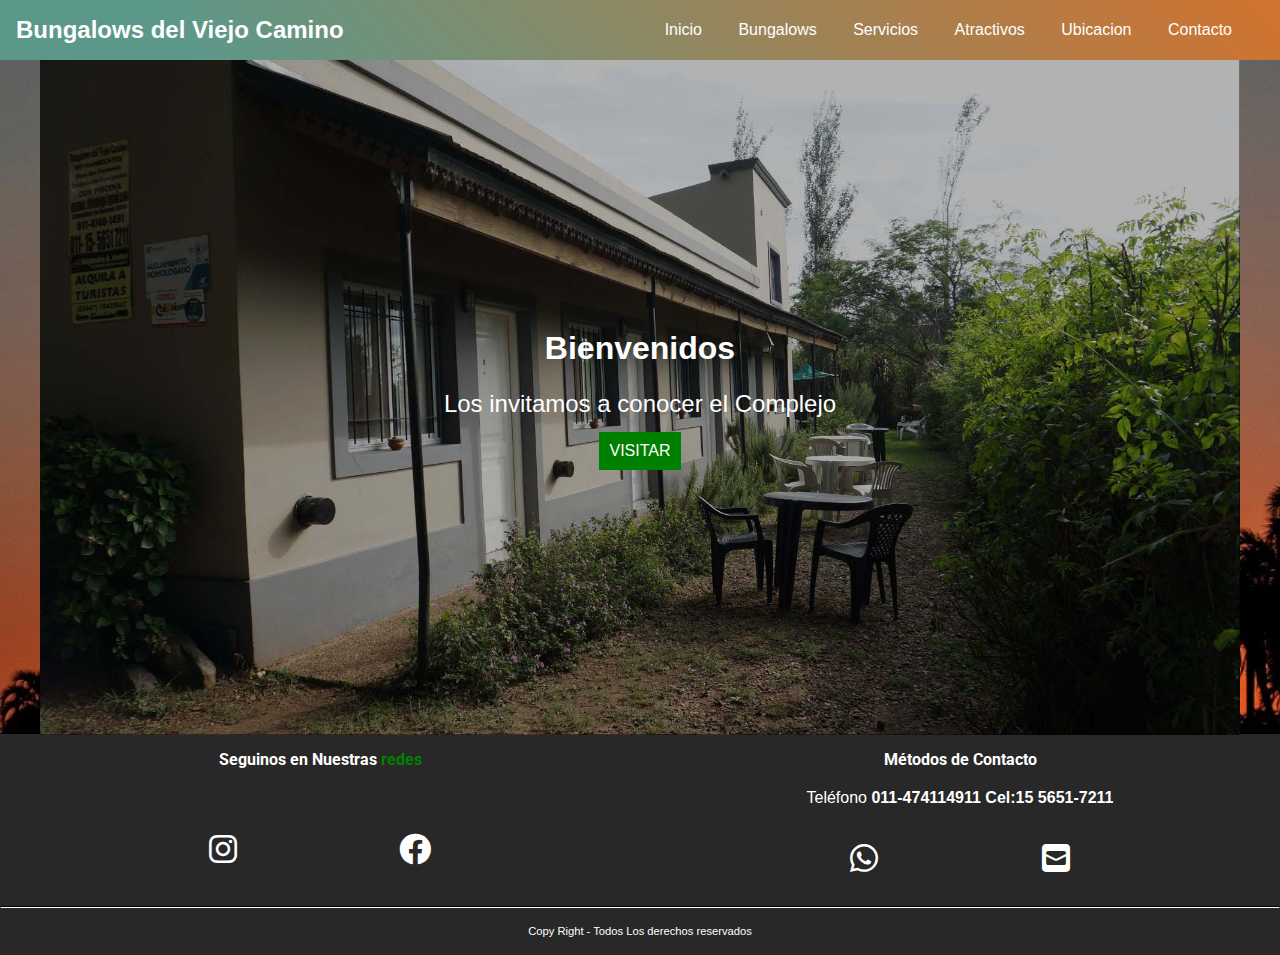
==== index.html @ 705c2ca8 "commitFirst" ====
<!DOCTYPE html>
<html lang="es">
<head>
	<link rel="preconnect" href="https://fonts.googleapis.com">
	<link rel="preconnect" href="https://fonts.gstatic.com" crossorigin>
	<link href="https://fonts.googleapis.com/css2?family=Roboto&display=swap" rel="stylesheet">
	<meta charset="UTF-8">
	<meta http-equiv="X-UA-Compatible" content="IE=edge">
	<meta name="viewport" content="width=device-width, initial-scale=1.0">
	<title>Bungalows Del Viejo Camino</title>
	
	<link rel="icon" href="./imagenes/icono.ico"> <!-- Icono en Title -->
	<link rel="stylesheet" href="https://cdnjs.cloudflare.com/ajax/libs/font-awesome/6.0.0-beta3/css/all.min.css">
	<link rel="stylesheet" href="estilos/base.css">
	<!-- para iconos deiconos de https://fontawesome.com/-->
</head>

<body>
    <header class="header__atractivos">        
        <div>
            <h1>Bungalows del Viejo Camino </h1>
		</div>
        <!--navegacion-->
       
        <nav class="navegacion">
            <ul class="menu">
                <li><a href="#">Inicio</a></li>
                <li><a href="./vistas/bungalows.html">Bungalows</a></li>
                <li><a href="./vistas/servicios.html">Servicios</a></li>
                <li><a href="./vistas/atractivos.html">Atractivos</a></li>
                <li><a href="./vistas/ubicacion.html">Ubicacion</a></li>
                <li><a href="./vistas/contacto.html">Contacto</a></li>
            </ul>  
        </nav>    
    </header>
	<main>
		<!-- slider -->
		<section class="hero__section">
			<div>
				<div class="hero__texto">
					<h2>Bienvenidos</h2>
					<p>Los invitamos a conocer el Complejo</p>
					<a href="./vistas/bungalows.html">VISITAR</a>
				</div>
				<img src="imagenes/bunga1.jpg" alt="Bungalows Del Viejo Camino">
			</div>
<!--			<p style="background: red; margin-top: -5px;">lorem</p>-->
		</section>	


	</main>
     	<!-- footer -->
		 <footer>  
			<div class="footer">
				<div class="redes">                          
					<h3>Seguinos en Nuestras <span>redes</span> </h3>
					<ul class="menu__footer">            
						<li><a href="https://www.instagram.com" target="_blanc"><i class="fab fa-instagram"></i> </a></li>
						<li><a href="https://www.facebook.com/bungalowsdelviejocamino" target="_blanc"><i class="fab fa-facebook"></i></a></li>            
					</ul>
				</div>             
				
				<div class="contacto">
					<h3>Métodos de Contacto</h3>
					<p>Teléfono <b>011-474114911 Cel:15 5651-7211</b> </p> <!--hipervinculo mailto:-->
					<ul>
						<li><a href="https://wa.me/5491156517211" target="_blanc"><i class="fab fa-whatsapp"></i></a></li>
						<li><a href="mailto:silviadego@gmail.com"><i class="fa-solid fa-square-envelope"></i></a></li>
					</ul>
				</div> 
			</div>
			
			<div class="borde"></div> 
			
			<div class="pie">
				<p>Copy Right - Todos Los derechos reservados</p>
			</div>           
		</footer>
</body>
</html>
---- estilos/base.css ----
* {
	margin: 0;
	padding: 0;
	box-sizing: border-box;
}

body {
	background-image: url(../imagenes/parque-nacional-el-palmar.jpg);	
	background-repeat: no-repeat;
	background-size: cover;
	background-attachment: fixed;
	font-family: 'Lucida Sans', 'Lucida Sans Regular', 'Lucida Grande', 'Lucida Sans Unicode', Geneva, Verdana, sans-serif;
/* background-position-y:top*/
	width: 100%;
	
}

p {
	line-height: 25px;
}

h1, h2 {
	
}

header {
	display: flex;
	justify-content: space-between;
	align-items: center;
	padding: 1em;
	background: rgb(92,152,138);
    background: linear-gradient(47deg, rgba(92,152,138,1) 15%, rgba(207,115,48,1) 98%); 
}

.header__atractivos h1{
	color: white;
	font-size: 1.5em;
	margin-right: .5em;
	
}

header div {
	display: inline-block;
}

header nav {
	display: inline-block;
	margin-right: 8em;
	
}

header nav ul {
	
}

header nav ul li {
	display: inline-block;
	list-style: none;
	margin-right: 2em;
}

header nav ul li a {
	text-decoration: none;
	color: #FFF;
}

header nav ul li a:hover {
	color: green;
}

main {
	width: 100%;
/*	margin: auto;*/
	background-color: antiquewhite;

}


.hero__section {
	width: 100%;
	height: 100%;
	position: relative;
		
}

.hero__section > div {
	height: 100%;
	width: 100%;
}
.hero__section div img {
	width: 100%;
	margin-bottom: -5px;
}



.hero__section .hero__texto a {
	text-decoration: none;
	padding: 10px;
	background: green;
	color: #FFF;
	display: inline-block;
	margin-top: 2em;
}

.hero__section .hero__texto a:hover {
	color: red;
}

.borde{
	border: 1px solid black;
}

.contenedor__complejo img{
	width: 100%;
}

.hero__section .hero__texto {
	position: absolute;
	top: 0;
/*	border-bottom: 50%;*/
	color: #FFF;
	width: 100%;
	text-align: center;
/*	border: 1px solid red;*/
}


.hero__section .hero__texto h2 {
	font-size: 2em;
	color: #FFF;
}

.hero__section .hero__texto p {
	font-size: 1em;
	padding-top: 1em;
}

.contenedor__complejo {
	grid-template-columns: 1fr;
}



/* BUNGALOWS */

#bungalows {
	width: 100%;
}

#bungalows h2 {
	font-size: 1em;
	padding: 10px;
	text-align: center;
}

#bungalows p {
	padding: 10px;
}

.bungalows div {
	width: 100%;
}

.bungalows div img {
	width: 100%;
}

.bungalows div h3 {
	text-align: center;
	padding: 10px 0 10px 0;
}

.bungalows div p {
	padding: .5em;
}

/* Servicios */

.servicios {
	width: 100%;
}

.servicios h2 {
	text-align: center;
	padding: 10px 0 10px 0;
}

.servicios > img {
	width: 100%;
}

.servicios-presentacion {
	
}

.servicios-presentacion h3{
	text-align: center;
}

.servicios-presentacion p {
	padding: 10px;
}

.servicios-lista ul {
	padding-left: 1em;
}

.servicios-lista ul li {
	list-style: none;
	line-height: 25px;
}

.servicios-lista ul li i {
	color: green;
	padding-right: 10px;
}

.servicios-lista div {
	width: 100%;
}

.servicios-lista div img {
	width: 100%;
	margin-bottom: -5px;
}



/* Atractivos */

.atractivos__contenedor h2{
 font-size: 1.5em;
 text-align: center;

}



.Atractivos__titulo--uppercase:hover{
    text-transform: uppercase;   
    font-family:'Roboto', sans-serif;
    margin: 0 auto;    
    color: rgb(247, 255, 220);
    text-shadow:3px 5px 10px rgb(6, 12, 8);
    width: fit-content;
}


.iframe iframe{

    width: 100%;
    border: solid black;
    margin-bottom: 10px;
}

.Atractivos{
    background-image: url('../imagenes/amanecer-generico.jpg');   
    margin: 0 auto;
    color: cornsilk;
    text-align: center;
    background-attachment: fixed; 
    display: flex;
    flex-direction: column;
    align-items: center;
	background-size: cover;
}

.atractivos__fotos{
    width: 100%;
    height: 100%;
    overflow: hidden;    
    display: grid;
    justify-content:space-between;
    align-items: center;
    position: relative;
        
}

.Atractivos h2{

	color: white;
	font-size: 2em;
}

h2.Atractivos__titulo--uppercase {
    COLOR: RED;
}


.Atractivos h4{

	color: white(5, 122, 168);
	font-size: 1.2em;
	background-color: grey;
	border-radius: 0.5em;


}

.h2opacidad {

    font-size: 2rem;
    position: absolute;
    width: 100%;
    opacity: 60%;
	background-color: grey;
  
}

/*  EL COMPLEJO */



/* CONTACTO */

.bienvenidos{
    background-color: #3A3A3A;
    color: aliceblue;
    padding: 20px 20px;
    
  }

.formulario {
	
}

.formulario div {
	
}

.formulario div form{
	width: 100%;
	padding: 10px;
}

.formulario div form label {
	width: 100%;
	
}

.formulario div form input, textarea {
	width: 100%;
	margin-bottom: 10px;
	padding: 7px;
}

.formulario div form textarea {
	height: 10em;
}

.form-ubicacion {
	padding: 10px;
}

.check{
	display: flex;
	
}

.check input{
	margin-top: 0.3em;
	margin-left: 0;
	margin-right: 5em;
	
}


footer {
	 background-color: #282828;
	width: 100%;
}

.footer {
	
}

.footer div {
	
}

.footer div h3{
	padding: 1em;
	color: #FFF;
	font-family: 'Roboto', sans-serif;
	text-align: center;
}

.footer div h3 span {
	color: green;
}

.footer div ul {
	display: flex;
	justify-content: space-around;
	flex-wrap: wrap;
}

.footer div ul li {
	list-style: none;
}

.footer div ul li a {
	text-decoration: none;
}

.footer div ul li a i {
	color: #FFF;
	font-size: 2em;
}
       
.footer .contacto {
	text-align: center;
}

.footer .contacto  p{
	color: #FFF;
}


.footer .contacto  a i{
	font-size: 2em;
	color: #FFF;
	padding: 1em;
}

.borde {
/*	display: inline-block;*/
/*	padding-bottom: 1em 0 1em 0;*/
	border-bottom: 1px solid #FFF;
}

.pie p{
	color: #FFF;
	padding: 1em;
	text-align: center;
	font-size: .7em;
}


.contenedor-grid {
		display: grid;
		grid-template-areas: 
			'header'
			'main'
			'main'
			'footer';
		grid-template-columns: 1fr;
		grid-template-rows: auto;
}
	
header {
	grid-area: header;
}
	
main {
	grid-area: main;
}
	
footer {
	grid-area: footer;
}
	



/* MEDIA QUERIES */



@media only screen and (min-width: 375px) {
	.contenedor-grid {
		display: grid;
		grid-template-areas: 
			'header'
			'main'
			'main'
			'footer';
		grid-template-columns: 1fr;
		grid-template-rows: auto;
	}
	
	header {
		grid-area: header;
	}
	
	main {
		grid-area: main;
	}
	
	footer {
		grid-area: footer;
	}
	
	
	
	.hero__section .hero__texto {
		position: absolute;
		top: 20%;
		border-bottom: 50%;
		color: #FFF;
		width: 100%;
		text-align: center;
	}
	
	.navegacion {
		margin-right: 0em;
	}

	.hero__section .hero__texto h2 {
		font-size: 2em;
    
	}

	.hero__section .hero__texto p {
	font-size: 1.5em;

	}
	.hero__section .hero__texto a {
    
    margin-top: 1em;
	}

}

@media only screen and (min-width: 480px) {
	.contenedor-grid {
		display: grid;
		grid-template-areas: 
			'header'
			'main'
			'main'
			'footer';
		grid-template-columns: 1fr;
		grid-template-rows: auto;
	}
	
	header {
		grid-area: header;
	}
	
	main {
		grid-area: main;
	}
	
	footer {
		grid-area: footer;
	}
	
	
	.hero__section .hero__texto {
		position: absolute;
		top: 25%;
		border-bottom: 50%;
		color: #FFF;
		width: 100%;
		text-align: center;
			
	}
	.navegacion {
		margin-right: 0em;
	}

	.hero__section .hero__texto h2 {
		font-size: 2em;
    
	}

	.hero__section .hero__texto p {
	font-size: 1.5em;

	}
	.contenedor__complejo {
   
	grid-template-columns: 1fr;
	}


    .header__atractivos h1 {
     font-size: 1.5em;
    
	}
	
	
	/* CONTACTO */

	.bienvenidos{
		background-color: #3A3A3A;
		color: aliceblue;
		padding: 20px 20px;

	  }

	.formulario {
		display: flex;
		justify-content: space-between;
		flex-wrap: wrap;
	}

	.formulario > div {
		width: 100%;
	}

	.formulario div form{
		width: 100%;
		padding: 10px;
	}

	.formulario div form label {
		width: 100%;

	}

	.formulario div form input, textarea {
		width: 100%;
		margin-bottom: 10px;
		padding: 7px;
	}

	.formulario div form textarea {
		height: 10em;
	}
	
	.formulario div form input[type=submit] {
		width: 49%;
	}
	
	.formulario div form input[type=reset] {
		width: 49%;
	}

	.form-ubicacion, .form-contacto {
		padding: 10px;
	}

	

}

@media only screen and (min-width: 576px) {
    .contenedor-grid {
		display: grid;
		grid-template-areas: 
			'header header '
			'main main'
			'main main'
			'footer footer';
		grid-template-columns: 1fr 1fr;
		grid-template-rows: auto;
	}
	
	header {
		grid-area: header;
	}
	
	main {
		grid-area: main;
	}
	
	footer {
		grid-area: footer;
	}
	
	
	#bungalows {
		width: 100%;
	}

	#bungalows h2 {
		font-size: 1em;
		padding: 10px;
		text-align: center;
	}

	#bungalows p {
		padding: 10px;
	}
	
	.bungalows {
		display: flex;
		justify-content: space-between;
		flex-wrap: wrap;
	}

	.bungalows div {
		width: 48%;
		margin-bottom: 1.5em;
	}

	.bungalows div img {
		width: 100%;
	}

	.bungalows div h3 {
		text-align: center;
		padding: 10px 0 10px 0;
	}

	.bungalows div p {
		padding: .5em;
	}
	
	.footer {
		display: flex;
		justify-content: space-around;
	}
	
	.footer div{
		width: 48%;
	}
	
	.footer div h3 {
		font-size: 1em;
	}
	
	.footer .redes ul {
		margin-top: 3em;
	}
}




@media only screen and (min-width: 768px) {
	.contenedor-grid {
		display: grid;
		grid-template-areas: 
			'header header '
			'main main'
			'main main'
			'footer footer';
		grid-template-columns: 1fr 1fr;
		grid-template-rows: auto;
	}
	
	header {
		grid-area: header;
	}
	
	main {
		grid-area: main;
	}
	
	footer {
		grid-area: footer;
	}
	
	
	.hero__section .hero__texto {
		position: absolute;
		top: 40%;
		border-bottom: 50%;
		color: #FFF;
		width: 100%;
		text-align: center;
	}
	
	/* Servicios */

	.servicios {
		width: 100%;
	}

	.servicios h2 {
		text-align: center;
		padding: 10px 0 10px 0;
	}

	.servicios > img {
		width: 100%;
	}

	.servicios-presentacion {

	}

	.servicios-presentacion h3{
		text-align: center;
	}

	.servicios-presentacion p {
		padding: 10px;
	}
	
	.servicios-lista  {
		display: flex;
		justify-content: space-between;
	}
	
	.servicios-lista div img{
		width: 48%;
		height: 28em;
	}

	.servicios-lista ul {
		padding-left: 1em;
	}

	.servicios-lista ul li {
		list-style: none;
		line-height: 25px;
	}

	.servicios-lista ul li i {
		color: green;
		padding-right: 10px;
	}

	.servicios-lista div {
		width: 100%;
	}

	.servicios-lista div img {
		width: 100%;
		margin-bottom: -5px;
	}
	
	
	/* CONTACTO */

	.bienvenidos{
		background-color: #3A3A3A;
		color: aliceblue;
		padding: 20px 20px;

	  }

	.formulario {
		display: flex;
		justify-content: space-between;
		flex-wrap: wrap;
	}

	.formulario > div {
		width: 48%;
	}

	.formulario div form{
		width: 100%;
		padding: 10px;
	}

	.formulario div form label {
		width: 100%;

	}

	.formulario div form input, textarea {
		width: 100%;
		margin-bottom: 10px;
		padding: 7px;
	}

	.formulario div form textarea {
		height: 10em;
	}
	
	.formulario div form input[type=submit] {
		width: 49%;
	}
	
	.formulario div form input[type=reset] {
		width: 49%;
	}

	.form-ubicacion, .form-contacto {
		padding: 10px;
	}



	
    
}
	
@media only screen and (min-width: 991px) {
	.contenedor-grid {
		display: grid;
		grid-template-areas: 
			'header header '
			'main main'
			'main main'
			'footer footer';
		grid-template-columns: 1fr 1fr;
		grid-template-rows: auto;
	}
	
	header {
		grid-area: header;
	}
	
	main {
		grid-area: main;
	}
	
	footer {
		grid-area: footer;
	}
	

	/* CONTACTO */

	.bienvenidos{
		background-color: #3A3A3A;
		color: aliceblue;
		padding: 20px 20px;

	  }
	
	.bienvenidos h2 {
		text-align: center;
		padding: 1em 0 1em 0;
	}

	.formulario {
		display: flex;
		justify-content: space-between;
		flex-wrap: wrap;
	}

	.formulario > div { 
		width: 48%;
	}

	.formulario div form{
		width: 100%;
		padding: 10px;
	}

	.formulario div form label {
		width: 100%;

	}

	.formulario div form input, textarea {
		width: 100%;
		margin-bottom: 10px;
		padding: 7px;
	}

	.formulario div form textarea {
		height: 10em;
	}

	.form-ubicacion, .form-contacto {
		padding: 10px;
	}

	
	.footer {
		display: flex;
		justify-content: space-around;
	}
	
	.footer div{
		width: 30%;
	}
	
	.footer div h3 {
		font-size: 1em;
	}
	
	.footer .redes ul {
		margin-top: 3em;
	}
}


@media only screen and (min-width: 1200px) {
	.contenedor-grid {
		display: grid;
		grid-template-areas: 
			'header header header'
			'main main main'
			'main main main'
			'footer footer footer';
		grid-template-columns: 1fr 1fr 1fr;
		grid-template-rows: auto;
	}
	
	header {
		grid-area: header;
	}
	
	main {
		grid-area: main;
	}
	
	footer {
		grid-area: footer;
	}
	
	
	
	main {
		width: 1200px;
		margin: auto;
	}
	
/*	bungalows */
	
	#bungalows {
		width: 100%;
	}

	#bungalows h2 {
		font-size: 1em;
		padding: 10px;
		text-align: center;
	}

	#bungalows p {
		padding: 10px;
	}
	
	.bungalows {
		display: flex;
		justify-content: space-between;
		flex-wrap: wrap;
	}

	.bungalows div {
		width: 32%;
		margin-bottom: 1.5em;
	}

	.bungalows div img {
		width: 100%;
	}
	
	.bungalows div:hover img {
		transform:scale(1.1);transform:scale(1.1);
        transition: 2s;
	}
	
/*
	
	.talles-grandes div:hover img {
        transform:scale(1.1);transform:scale(1.1);
        transition: 2s;
    }
*/
	

	.bungalows div h3 {
		text-align: center;
		padding: 10px 0 10px 0;
	}

	.bungalows div p {
		padding: .5em;
	}
	
}
	

@media only screen and (min-width: 1440px) {

	
	
    
}














@media only screen and (max-width: 1200px) {
	
    
/* ESTO ES PARA TRABAJAR PARA MONITORES SUPER GRANDES*/

}
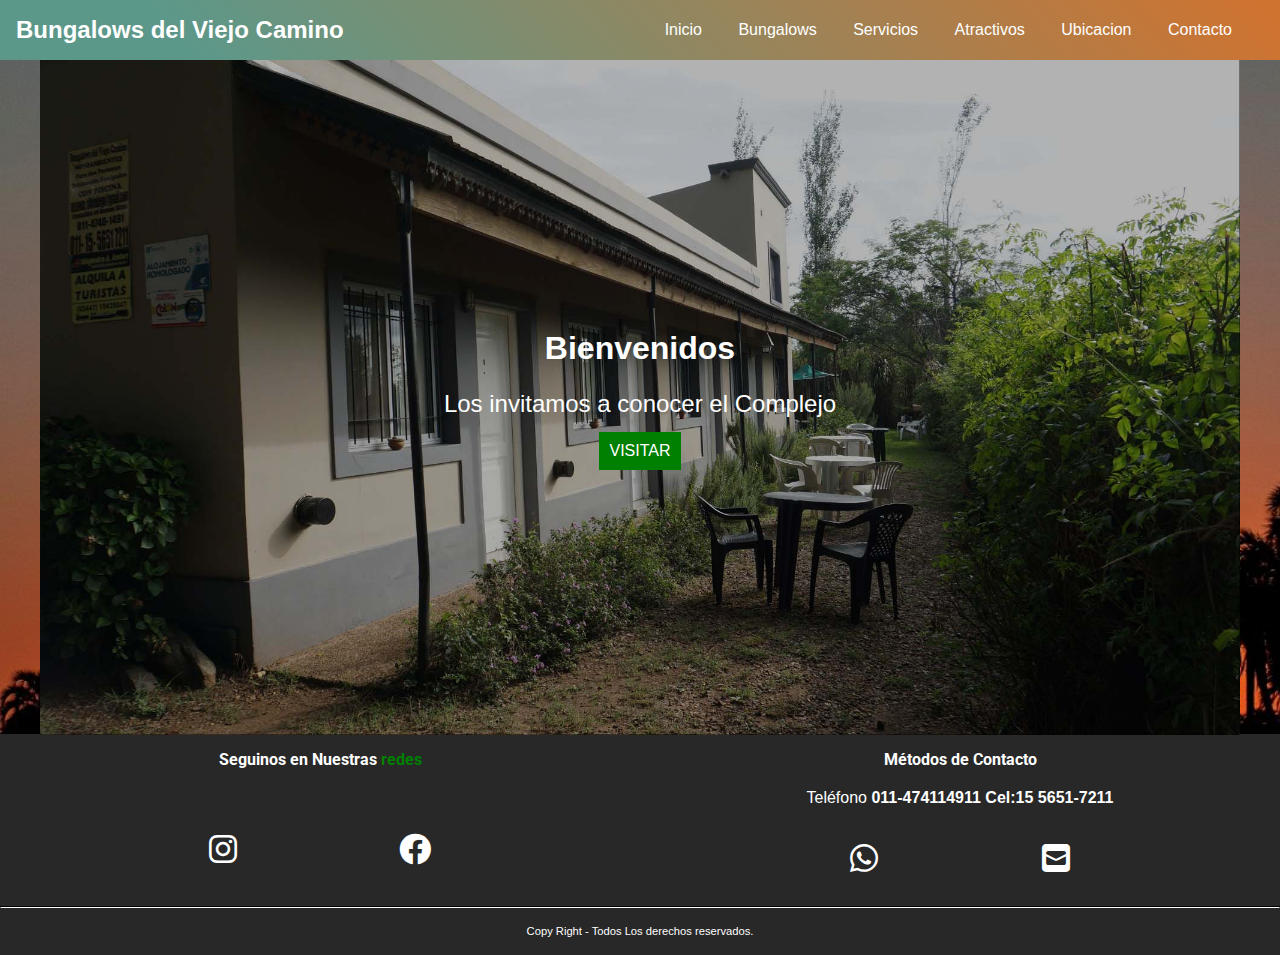
==== commit 4dea29b7: "commit en nueva rama" ====
--- a/index.html
+++ b/index.html
@@ -73,7 +73,7 @@
 			<div class="borde"></div> 
 			
 			<div class="pie">
-				<p>Copy Right - Todos Los derechos reservados</p>
+				<p>Copy Right - Todos Los derechos reservados.</p>
 			</div>           
 		</footer>
 </body>
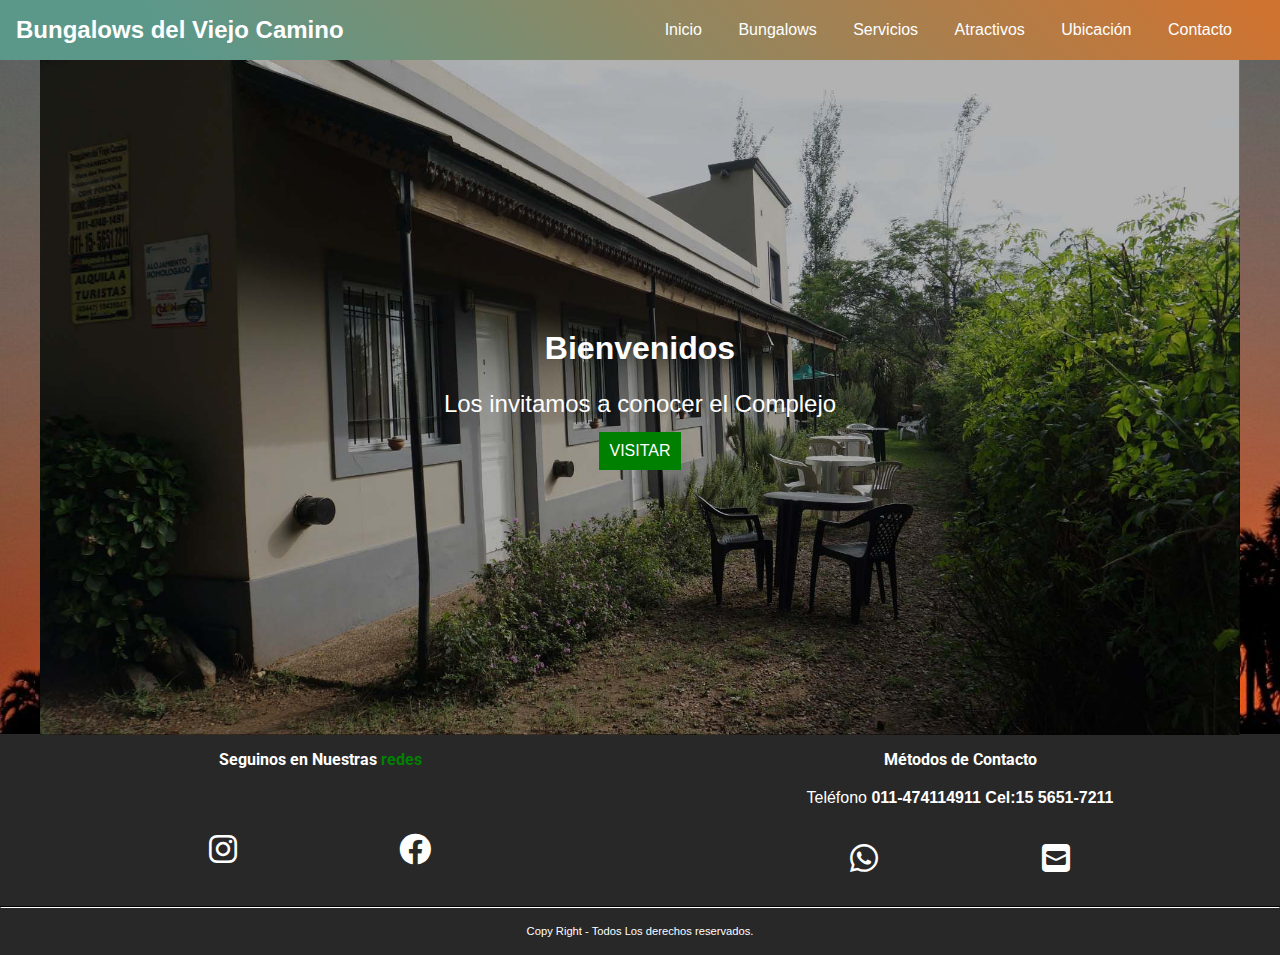
==== commit 8f79e354: "acentos y +" ====
--- a/index.html
+++ b/index.html
@@ -28,7 +28,7 @@
                 <li><a href="./vistas/bungalows.html">Bungalows</a></li>
                 <li><a href="./vistas/servicios.html">Servicios</a></li>
                 <li><a href="./vistas/atractivos.html">Atractivos</a></li>
-                <li><a href="./vistas/ubicacion.html">Ubicacion</a></li>
+                <li><a href="./vistas/ubicacion.html">Ubicación</a></li>
                 <li><a href="./vistas/contacto.html">Contacto</a></li>
             </ul>  
         </nav>    
--- a/estilos/base.css
+++ b/estilos/base.css
@@ -308,8 +308,44 @@
   
 }
 
-/*  EL COMPLEJO */
-
+/*  UBICACION */
+
+.ubicacion__tituloTx{
+
+	text-align: center;
+}
+
+
+.column__der{
+	padding: 2em;
+}
+.colum__der h3{
+	text-align: center;
+	margin-bottom: 2em;
+}
+.coordenadas{
+	text-align: center;
+	margin-top: 5em;
+}
+
+	/*ubicacion*/
+	iframe{
+
+		width: 100%;
+	}
+	
+	.ubicacion__columnas{
+	display: grid;
+	grid-template-columns: 1fr;
+	}
+	
+	.colum__der{
+	
+		padding: 2em;
+	}
+	
+	
+	
 
 
 /* CONTACTO */
@@ -318,6 +354,7 @@
     background-color: #3A3A3A;
     color: aliceblue;
     padding: 20px 20px;
+	
     
   }
 
@@ -521,7 +558,26 @@
     margin-top: 1em;
 	}
 
-}
+		/*ubicacion*/
+iframe{
+
+	width: 100%;
+}
+
+.ubicacion__columnas{
+display: grid;
+grid-template-columns: 1fr;
+}
+
+.colum__der{
+
+	padding: 2em;
+}
+
+
+}
+
+
 
 @media only screen and (min-width: 480px) {
 	.contenedor-grid {
@@ -716,7 +772,26 @@
 	.footer .redes ul {
 		margin-top: 3em;
 	}
-}
+
+		/*ubicacion*/
+iframe{
+
+	width: 100%;
+}
+
+.ubicacion__columnas{
+display: grid;
+grid-template-columns: 1fr;
+}
+
+.colum__der{
+
+	padding: 2em;
+}
+
+
+}
+
 
 
 
@@ -866,12 +941,29 @@
 	.form-ubicacion, .form-contacto {
 		padding: 10px;
 	}
-
+	/*ubicacion*/
+	iframe{
+
+		width: 100%;
+	}
+	
+	.ubicacion__columnas{
+	display: grid;
+	grid-template-columns: 1fr;
+	}
+	
+	.colum__der{
+	
+		padding: 2em;
+	}
+	
+	
+	}
 
 
 	
     
-}
+
 	
 @media only screen and (min-width: 991px) {
 	.contenedor-grid {
@@ -896,6 +988,9 @@
 	footer {
 		grid-area: footer;
 	}
+
+
+
 	
 
 	/* CONTACTO */
@@ -963,7 +1058,26 @@
 	.footer .redes ul {
 		margin-top: 3em;
 	}
-}
+
+	/*ubicacion*/
+iframe{
+
+	width: 100%;
+}
+
+.ubicacion__columnas{
+display: grid;
+grid-template-columns: 1fr;
+}
+
+.colum__der{
+
+	padding: 2em;
+}
+
+
+}
+
 
 
 @media only screen and (min-width: 1200px) {
